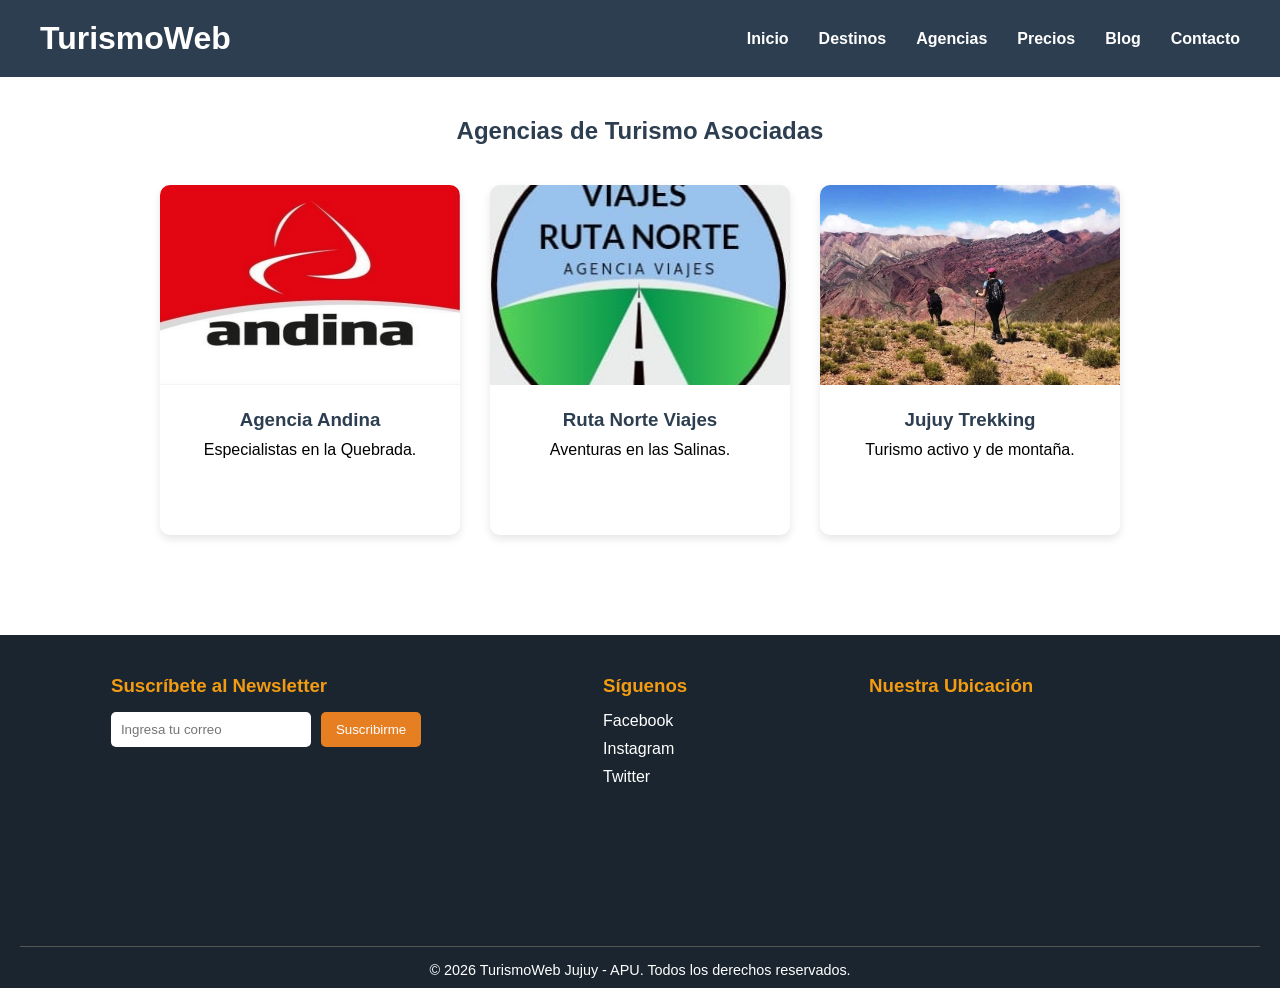
==== agencias.html @ 69359820 "Initial commit: TP2 HTML y CSS - Turismo Jujuy" ====
<!DOCTYPE html>
<html lang="es">

<head>
    <meta charset="UTF-8">
    <title>Agencias - Turismo Jujuy</title>
    <link rel="stylesheet" href="css/style.css">
</head>

<body>

    <header class="encabezado-principal">
        <div class="logo">
            <h1>TurismoWeb</h1>
        </div>

        <nav class="menu-navegacion">
            <ul class="lista-menu">
                <li class="item-menu"><a href="index.html">Inicio</a></li>
                <li class="item-menu"><a href="destinos.html">Destinos</a></li>
                <li class="item-menu"><a href="agencias.html">Agencias</a></li>
                <li class="item-menu"><a href="precios.html">Precios</a></li>
                <li class="item-menu"><a href="blog.html">Blog</a></li>
                <li class="item-menu"><a href="contacto.html">Contacto</a></li>
            </ul>
        </nav>
    </header>

    <main class="contenedor-agencias">
        <h2 class="titulo-seccion">Agencias de Turismo Asociadas</h2>

        <div class="caja-tarjetas">

            <article class="tarjeta-flip">
                <div class="tarjeta-interna">

                    <div class="tarjeta-frente">
                        <img src="assets/agencia-andina.jpg" alt="Agencia Andina" class="img-tarjeta">
                        <div class="info-tarjeta">
                            <h3>Agencia Andina</h3>
                            <p>Especialistas en la Quebrada.</p>
                        </div>
                    </div>

                    <div class="tarjeta-dorso">
                        <h3>Contacto</h3>
                        <p>📞 +54 388 123-4567</p>
                        <p>📍 San Salvador de Jujuy</p>

                        <div class="estrellas-rating">
                            <span>★</span><span>★</span><span>★</span><span>★</span><span>★</span>
                        </div>
                    </div>

                </div>
            </article>

            <article class="tarjeta-flip">
                <div class="tarjeta-interna">
                    <div class="tarjeta-frente">
                        <img src="assets/ruta-norte-viajes.jpg" alt="Ruta Norte" class="img-tarjeta">
                        <div class="info-tarjeta">
                            <h3>Ruta Norte Viajes</h3>
                            <p>Aventuras en las Salinas.</p>
                        </div>
                    </div>
                    <div class="tarjeta-dorso">
                        <h3>Contacto</h3>
                        <p>📞 +54 388 987-6543</p>
                        <p>📍 Purmamarca</p>
                        <div class="estrellas-rating">
                            <span>★</span><span>★</span><span>★</span><span>★</span><span>☆</span>
                        </div>
                    </div>
                </div>
            </article>

            <article class="tarjeta-flip">
                <div class="tarjeta-interna">
                    <div class="tarjeta-frente">
                        <img src="assets/jujuy-trekking.jpg" alt="Jujuy Trek" class="img-tarjeta">
                        <div class="info-tarjeta">
                            <h3>Jujuy Trekking</h3>
                            <p>Turismo activo y de montaña.</p>
                        </div>
                    </div>
                    <div class="tarjeta-dorso">
                        <h3>Contacto</h3>
                        <p>📞 +54 388 555-4444</p>
                        <p>📍 Tilcara</p>
                        <div class="estrellas-rating">
                            <span>★</span><span>★</span><span>★</span><span>★</span><span>★</span>
                        </div>
                    </div>
                </div>
            </article>

        </div>
    </main>

    <footer class="pie-pagina">

        <div class="contenido-footer">

            <div class="columna-footer">
                <h3>Suscríbete al Newsletter</h3>
                <form class="formulario-newsletter">
                    <input type="email" placeholder="Ingresa tu correo" required>
                    <button type="submit">Suscribirme</button>
                </form>
            </div>

            <div class="columna-footer">
                <h3>Síguenos</h3>
                <ul class="redes-sociales">
                    <li><a href="#">Facebook</a></li>
                    <li><a href="#">Instagram</a></li>
                    <li><a href="#">Twitter</a></li>
                </ul>
            </div>

            <div class="columna-footer">
                <h3>Nuestra Ubicación</h3>
                <iframe
                    src="https://www.google.com/maps/embed?pb=!1m18!1m12!1m3!1d115865.71714909831!2d-65.372545!3d-24.1832629!2m3!1f0!2f0!3f0!3m2!1i1024!2i768!4f13.1!3m3!1m2!1s0x941b08e2f80c6533%3A0xcb1b51de9580a8eb!2sSan%20Salvador%20de%20Jujuy%2C%20Jujuy!5e0!3m2!1ses-419!2sar!4v1700000000000!5m2!1ses-419!2sar"
                    width="300" height="200" style="border:0;" allowfullscreen="" loading="lazy"></iframe>
            </div>

        </div>

        <div class="derechos-autor">
            <p>&copy; 2026 TurismoWeb Jujuy - APU. Todos los derechos reservados.</p>
        </div>

    </footer>

</body>

</html>
---- css/style.css ----
/* PUNTO 1 */

* {
    margin: 0;
    padding: 0;
    box-sizing: border-box;
    font-family: Arial, sans-serif;
}

body {
    display: flex;
    flex-direction: column;
    min-height: 100vh;
}

main {
    flex: 1;
}

.encabezado-principal {
    background-color: #2c3e50;
    color: white;
    padding: 20px 40px;

    display: flex;
    justify-content: space-between;
    align-items: center;
}

.lista-menu {
    list-style: none;
    display: flex;
    gap: 30px;
}

.lista-menu a {
    text-decoration: none;
    color: white;
    font-weight: bold;
    transition: color 0.3s ease;
}

.lista-menu a:hover {
    color: #f39c12;
}

.hero {
    position: relative;
    height: 80vh;
    width: 100%;
    overflow: hidden;

    display: flex;
    align-items: center;
    justify-content: center;
}

.video-fondo {
    position: absolute;
    top: 50%;
    left: 50%;
    min-width: 100%;
    min-height: 100%;
    transform: translate(-50%, -50%);
    z-index: -1;
    object-fit: cover;
}

.hero-overlay {
    text-align: center;
    color: white;
    background-color: rgba(0, 0, 0, 0.5);
    padding: 40px;
    border-radius: 10px;
}

.hero-overlay h2 {
    font-size: 3rem;
    margin-bottom: 15px;
}

.hero-overlay p {
    font-size: 1.2rem;
    margin-bottom: 25px;
}

.boton-primario {
    display: inline-block;
    padding: 12px 30px;
    background-color: #e67e22;
    color: white;
    text-decoration: none;
    font-weight: bold;
    font-size: 1.1rem;
    border-radius: 5px;
    transition: background-color 0.3s ease, transform 0.2s ease;
}

.boton-primario:hover {
    background-color: #d35400;
    transform: scale(1.05);
}

.destinos {
    padding: 40px;
    text-align: center;
}

/* 1. EL CONTADOR CON KEYFRAMES (El TP pide "Contador animado") */
.contador-simple {
    font-size: 20px;
    font-weight: bold;
    margin-bottom: 30px;

    /* Conectamos la animación: nombre, tiempo y repetición infinita */
    animation: cambiarColor 2s infinite;
}

/* Definimos qué hace la animación paso a paso */
@keyframes cambiarColor {
    0% {
        color: black;
    }

    50% {
        color: orange;
    }

    100% {
        color: black;
    }
}

.caja-tarjetas {
    display: flex;
    gap: 20px;
    justify-content: center;
}

.tarjeta-simple {
    border: 2px solid #ccc;
    padding: 20px;
    width: 250px;
    background-color: white;

    transition: transform 0.3s;
}

.tarjeta-simple:hover {
    transform: scale(1.1);
    background-color: #f9f9f9;
}

.testimonios {
    padding: 50px;
    text-align: center;
    background-color: #2c3e50;
    color: white;
}

.carrusel-simple {
    display: flex;
    gap: 20px;

    overflow-x: auto;
    scroll-snap-type: x mandatory;

    padding-bottom: 15px;
    justify-content: center;
}

.tarjeta-testimonio {
    background-color: white;
    color: black;
    padding: 30px;
    border-radius: 10px;

    min-width: 300px;

    scroll-snap-align: center;
}

.pie-pagina {
    background-color: #1a252f;
    color: white;
    padding: 40px 20px 10px 20px;
}

.contenido-footer {
    display: flex;
    justify-content: space-around;
    align-items: flex-start;
    margin-bottom: 30px;
}

.columna-footer h3 {
    color: #f39c12;
    margin-bottom: 15px;
}

.formulario-newsletter {
    display: flex;
    gap: 10px;
}

.formulario-newsletter input {
    padding: 10px;
    border: none;
    border-radius: 5px;
    width: 200px;
}

.formulario-newsletter button {
    padding: 10px 15px;
    background-color: #e67e22;
    color: white;
    border: none;
    border-radius: 5px;
    cursor: pointer;
}

.redes-sociales {
    list-style: none;
}

.redes-sociales a {
    color: white;
    text-decoration: none;
    display: block;
    margin-bottom: 10px;
}

.redes-sociales a:hover {
    color: #f39c12;
}

.derechos-autor {
    text-align: center;
    border-top: 1px solid #555;
    padding-top: 15px;
    font-size: 0.9rem;
}

/* PUNTO 2 */

.contenedor-destinos {
    padding: 40px 20px;
    max-width: 1200px;
    margin: 0 auto;
}

.titulo-seccion {
    text-align: center;
    margin-bottom: 30px;
    color: #2c3e50;
}

.input-filtro {
    display: none;
}

.menu-filtros {
    text-align: center;
    margin-bottom: 40px;
}

.btn-filtro {
    display: inline-block;
    padding: 10px 20px;
    margin: 0 5px;
    background-color: #eee;
    color: #333;
    border-radius: 5px;
    cursor: pointer;
    font-weight: bold;
    transition: background-color 0.3s;
}

.btn-filtro:hover {
    background-color: #ccc;
}

#todos:checked~.menu-filtros [for="todos"],
#cultural:checked~.menu-filtros [for="cultural"],
#naturaleza:checked~.menu-filtros [for="naturaleza"],
#aventura:checked~.menu-filtros [for="aventura"] {
    background-color: #e67e22;
    color: white;
}

#cultural:checked~.galeria-filtros .tarjeta-destino,
#naturaleza:checked~.galeria-filtros .tarjeta-destino,
#aventura:checked~.galeria-filtros .tarjeta-destino {
    display: none;
}

#cultural:checked~.galeria-filtros .cultural,
#naturaleza:checked~.galeria-filtros .naturaleza,
#aventura:checked~.galeria-filtros .aventura {
    display: block;
}


.galeria-filtros {
    display: grid;
    grid-template-columns: repeat(auto-fit, minmax(250px, 1fr));
    gap: 20px;
    align-items: start;
}

.tarjeta-destino {
    position: relative;
    overflow: hidden;
    border-radius: 10px;
}

.tarjeta-destino img {
    width: 100%;
    display: block;
    transition: transform 0.5s ease;
}

.info-overlay {
    position: absolute;
    bottom: -100%;
    left: 0;
    width: 100%;
    background-color: rgba(0, 0, 0, 0.7);
    color: white;
    padding: 20px;
    text-align: center;
    transition: bottom 0.3s ease;
}

.tarjeta-destino:hover img {
    transform: scale(1.2);
}

.tarjeta-destino:hover .info-overlay {
    bottom: 0;
}

.seccion-precios {
    margin-top: 60px;
}

.tabla-destinos {
    width: 100%;
    border-collapse: collapse;
    background-color: white;
    box-shadow: 0 4px 8px rgba(0, 0, 0, 0.1);
    border-radius: 10px;
    overflow: hidden;
}

.tabla-destinos th,
.tabla-destinos td {
    padding: 15px 20px;
    text-align: left;
    border-bottom: 1px solid #ddd;
}

.tabla-destinos th {
    background-color: #2c3e50;
    color: white;
    font-weight: bold;
}

.tabla-destinos tbody tr:nth-child(even) {
    background-color: #f9f9f9;
}

.tabla-destinos tbody tr:hover {
    background-color: #fff3cd;
}

/* PUNTO 3 */

.contenedor-agencias {
    padding: 40px 20px;
    text-align: center;
}

.caja-tarjetas {
    display: flex;
    justify-content: center;
    gap: 30px;
    margin-top: 40px;
    margin-bottom: 60px;
}

.tarjeta-flip {
    background-color: transparent;
    width: 300px;
    height: 350px;
    perspective: 1000px;
}

.tarjeta-interna {
    position: relative;
    width: 100%;
    height: 100%;
    transition: transform 0.6s;
    transform-style: preserve-3d;
}

.tarjeta-flip:hover .tarjeta-interna {
    transform: rotateY(180deg);
}

.tarjeta-frente,
.tarjeta-dorso {
    position: absolute;
    width: 100%;
    height: 100%;
    backface-visibility: hidden;
    border-radius: 10px;
    box-shadow: 0 4px 8px rgba(0, 0, 0, 0.1);
    overflow: hidden;
}

.tarjeta-frente {
    background-color: white;
}

.tarjeta-frente .img-tarjeta {
    width: 100%;
    height: 200px;
    object-fit: cover;
}

.tarjeta-frente .info-tarjeta {
    padding: 20px;
}

.tarjeta-frente h3 {
    color: #2c3e50;
    margin-bottom: 10px;
}

.tarjeta-dorso {
    background-color: #2c3e50;
    color: white;
    transform: rotateY(180deg);

    display: flex;
    flex-direction: column;
    justify-content: center;
    align-items: center;
    gap: 15px;
}

.tarjeta-dorso h3 {
    color: #f39c12;
}

.estrellas-rating span {
    font-size: 25px;
    color: #f39c12;
    cursor: pointer;
    display: inline-block;
    transition: transform 0.2s;
}

.estrellas-rating span:hover {
    transform: scale(1.3) translateY(-5px);
    color: #f1c40f;
}

/* PUNTO 4 */

.contenedor-contacto {
    padding: 60px 20px;
    max-width: 800px;
    margin: 0 auto;
}

.caja-formulario {
    background-color: #f9f9f9;
    padding: 40px;
    border-radius: 10px;
    box-shadow: 0 4px 8px rgba(0, 0, 0, 0.1);
}

.formulario-avanzado {
    display: flex;
    flex-direction: column;
    gap: 20px;
}

.grupo-input {
    display: flex;
    flex-direction: column;
    gap: 5px;
}

.grupo-input label {
    font-weight: bold;
    color: #2c3e50;
}

.grupo-input input,
.grupo-input textarea {
    padding: 12px;
    border: 2px solid #ccc;
    border-radius: 5px;
    font-size: 1rem;
    outline: none;
}

.grupo-input input:focus:invalid,
.grupo-input textarea:focus:invalid {
    border-color: #e74c3c;
}

.grupo-input input:focus:valid,
.grupo-input textarea:focus:valid {
    border-color: #2ecc71;
}

.btn-enviar {
    background-color: #e67e22;
    color: white;
    padding: 15px;
    border: none;
    border-radius: 5px;
    font-size: 1.1rem;
    font-weight: bold;
    cursor: pointer;
    display: flex;
    justify-content: center;
    align-items: center;
    gap: 10px;
    transition: background-color 0.3s;
}

.btn-enviar:hover {
    background-color: #d35400;
}

.spinner {
    width: 20px;
    height: 20px;
    border: 3px solid rgba(255, 255, 255, 0.3);
    border-top: 3px solid white;
    border-radius: 50%;
    display: none;
    animation: girar 1s linear infinite;
}

@keyframes girar {
    0% {
        transform: rotate(0deg);
    }

    100% {
        transform: rotate(360deg);
    }
}

.btn-enviar:active .spinner {
    display: block;
}

.btn-enviar:active .texto-btn {
    display: none;
}

.modal-css {
    display: none;
    position: fixed;
    top: 0;
    left: 0;
    width: 100%;
    height: 100%;
    background-color: rgba(0, 0, 0, 0.7);
    z-index: 1000;
    justify-content: center;
    align-items: center;
}

.modal-css:target {
    display: flex;
}

.modal-contenido {
    background-color: white;
    padding: 40px;
    border-radius: 10px;
    text-align: center;
    max-width: 400px;
}

.modal-contenido h2 {
    color: #27ae60;
    margin-bottom: 15px;
}

.btn-cerrar-modal {
    display: inline-block;
    margin-top: 20px;
    padding: 10px 20px;
    background-color: #2c3e50;
    color: white;
    text-decoration: none;
    border-radius: 5px;
}

/* PUNTO 5 */

.contenedor-precios {
    padding: 60px 20px;
    max-width: 1000px;
    margin: 0 auto;
}

.tabla-comparador {
    width: 100%;
    border-collapse: collapse;
    background-color: white;
    border-radius: 10px;
    overflow: hidden;
    box-shadow: 0 5px 15px rgba(0, 0, 0, 0.1);
}

.tabla-comparador th,
.tabla-comparador td {
    padding: 20px;
    text-align: left;
    border-bottom: 1px solid #eee;
}

.tabla-comparador th {
    background-color: #e67e22;
    color: white;
}

.tabla-comparador tbody tr {
    transition: background-color 0.3s, transform 0.2s;
}

.tabla-comparador tbody tr:hover {
    background-color: #fcf3eb;
    transform: scale(1.01);
    box-shadow: 0 4px 10px rgba(0, 0, 0, 0.05);
}

.tooltip {
    position: relative;
    cursor: help;
    margin-left: 10px;
}

.tooltip::after {
    content: attr(data-info);
    position: absolute;
    bottom: 150%;
    left: 50%;
    transform: translateX(-50%);

    background-color: #333;
    color: white;
    padding: 8px 12px;
    border-radius: 5px;
    font-size: 0.85rem;
    white-space: nowrap;

    opacity: 0;
    visibility: hidden;
    transition: opacity 0.3s, bottom 0.3s;
}

.tooltip::before {
    content: '';
    position: absolute;
    bottom: 100%;
    left: 50%;
    transform: translateX(-50%);
    border-width: 6px;
    border-style: solid;
    border-color: #333 transparent transparent transparent;

    opacity: 0;
    visibility: hidden;
    transition: opacity 0.3s;
}

.tooltip:hover::after,
.tooltip:hover::before {
    opacity: 1;
    visibility: visible;
    bottom: 130%;
}

/* PUNTO 6 */

.contenedor-blog {
    padding: 60px 20px;
    max-width: 1100px;
    margin: 0 auto;
}

.grilla-periodico {
    display: grid;
    grid-template-columns: repeat(3, 1fr);
    gap: 25px;
    margin-bottom: 60px;
}

.noticia.principal {
    grid-column: span 2;
    grid-row: span 2;
}

.noticia {
    background-color: white;
    border: 1px solid #ddd;
    border-radius: 5px;
    overflow: hidden;
    display: flex;
    flex-direction: column;
}

.noticia img {
    width: 100%;
    height: 250px;
    object-fit: cover;
}

.noticia.principal img {
    height: 350px;
}

.contenido-noticia {
    padding: 20px;
}

.tag {
    display: inline-block;
    background-color: #2c3e50;
    color: white;
    padding: 3px 8px;
    font-size: 0.8rem;
    border-radius: 3px;
    margin-bottom: 10px;
}

.contenido-noticia h3 {
    margin-bottom: 15px;
    color: #e67e22;
}

@keyframes aparecerScroll {
    from {
        opacity: 0;
        transform: translateY(100px);
    }

    to {
        opacity: 1;
        transform: translateY(0);
    }
}

.reveal {
    animation: aparecerScroll linear both;

    animation-timeline: view();

    animation-range: entry 10% cover 30%;
}

.comentarios-blog {
    background-color: #f9f9f9;
    padding: 40px;
    border-radius: 10px;
    margin-bottom: 40px;
}

.comentarios-blog h3 {
    color: #2c3e50;
    border-bottom: 2px solid #ddd;
    padding-bottom: 10px;
    margin-bottom: 30px;
}

.comentario {
    display: flex;
    gap: 20px;
    margin-bottom: 30px;
}

.avatar-css {
    width: 60px;
    height: 60px;
    background-color: #e67e22;
    border-radius: 50%;
    position: relative;
    flex-shrink: 0;
}

.avatar-verde {
    background-color: #27ae60;
}

.avatar-css::before {
    content: attr(data-iniciales);
    position: absolute;
    top: 50%;
    left: 50%;
    transform: translate(-50%, -50%);
    color: white;
    font-size: 1.2rem;
    font-weight: bold;
}

.contenido-texto h4 {
    margin-bottom: 8px;
    color: #2c3e50;
}

.fecha-comentario {
    font-size: 0.8rem;
    color: #7f8c8d;
    font-weight: normal;
    margin-left: 10px;
}

.nuevo-comentario {
    display: flex;
    flex-direction: column;
    gap: 15px;
    margin-top: 40px;
}

.nuevo-comentario textarea {
    padding: 15px;
    border: 1px solid #ccc;
    border-radius: 5px;
    resize: vertical;
    font-family: inherit;
}

.btn-publicar {
    align-self: flex-start;
    background-color: #2c3e50;
    color: white;
    padding: 10px 20px;
    border: none;
    border-radius: 5px;
    cursor: pointer;
    font-weight: bold;
}

.btn-publicar:hover {
    background-color: #1a252f;
}
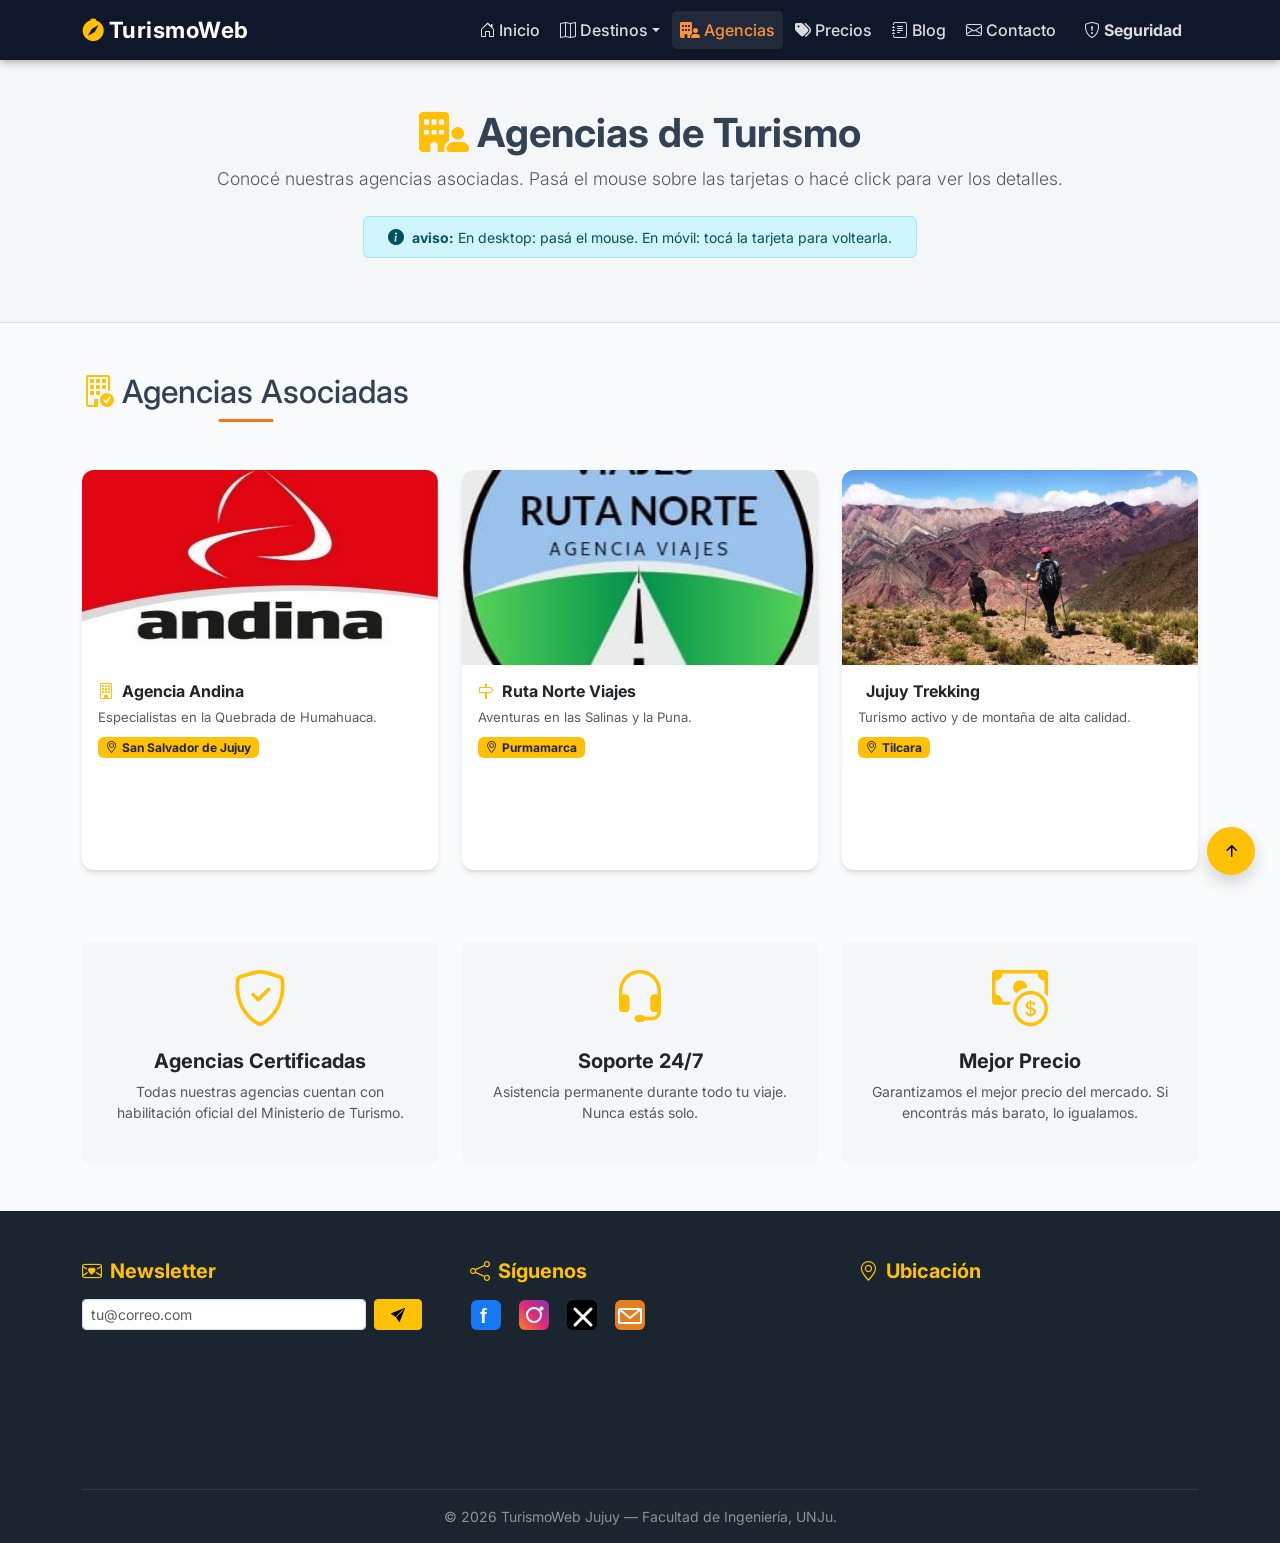
==== commit 68914d42: "TP3" ====
--- a/agencias.html
+++ b/agencias.html
@@ -3,137 +3,404 @@
 
 <head>
     <meta charset="UTF-8">
-    <title>Agencias - Turismo Jujuy</title>
+    <meta name="viewport" content="width=device-width, initial-scale=1.0">
+    <title>Agencias — TurismoWeb Jujuy</title>
+    <link href="https://cdn.jsdelivr.net/npm/bootstrap@5.3.2/dist/css/bootstrap.min.css" rel="stylesheet">
+    <link rel="stylesheet" href="https://cdn.jsdelivr.net/npm/bootstrap-icons@1.11.3/font/bootstrap-icons.css">
+    <link rel="stylesheet" href="https://cdnjs.cloudflare.com/ajax/libs/font-awesome/6.5.1/css/all.min.css">
     <link rel="stylesheet" href="css/style.css">
+    <link rel="stylesheet" href="css/sprites.css">
 </head>
 
 <body>
 
-    <header class="encabezado-principal">
-        <div class="logo">
-            <h1>TurismoWeb</h1>
+    <nav class="navbar navbar-expand-lg navbar-custom sticky-top">
+        <div class="container">
+            <a class="navbar-brand text-white fw-bold" href="index.html">
+                <i class="bi bi-compass-fill text-warning me-1"></i>TurismoWeb
+            </a>
+            <button class="navbar-toggler border-0" type="button" data-bs-toggle="collapse"
+                data-bs-target="#menuPrincipal">
+                <i class="bi bi-list text-white fs-2"></i>
+            </button>
+            <div class="collapse navbar-collapse" id="menuPrincipal">
+                <ul class="navbar-nav ms-auto align-items-lg-center gap-lg-1">
+                    <li class="nav-item"><a class="nav-link" href="index.html"><i
+                                class="bi bi-house-door me-1"></i>Inicio</a></li>
+                    <li class="nav-item dropdown mega-dropdown">
+                        <a class="nav-link dropdown-toggle" href="#" data-bs-toggle="dropdown"><i
+                                class="bi bi-map me-1"></i>Destinos</a>
+                        <div class="dropdown-menu mega-menu shadow-lg">
+                            <div class="container">
+                                <div class="row">
+                                    <div class="col-md-4">
+                                        <p class="mega-titulo"><i class="bi bi-funnel me-1"></i>Por Categoría</p>
+                                        <a class="dropdown-item" href="destinos.html"><i
+                                                class="bi bi-grid me-2 text-warning"></i>Todos</a>
+                                        <a class="dropdown-item" href="destinos.html?filtro=cultural"><i
+                                                class="bi bi-building me-2 text-primary"></i>Cultura e Historia</a>
+                                        <a class="dropdown-item" href="destinos.html?filtro=naturaleza"><i
+                                                class="bi bi-tree me-2 text-success"></i>Naturaleza Pura</a>
+                                        <a class="dropdown-item" href="destinos.html?filtro=aventura"><i
+                                                class="bi bi-activity me-2 text-danger"></i>Aventura</a>
+                                    </div>
+                                    <div class="col-md-4">
+                                        <p class="mega-titulo"><i class="bi bi-geo-alt me-1"></i>Por Región</p>
+                                        <a class="dropdown-item" href="destinos.html"><i
+                                                class="bi bi-pin-map me-2"></i>Quebrada de Humahuaca</a>
+                                        <a class="dropdown-item" href="destinos.html"><i
+                                                class="bi bi-pin-map me-2"></i>La Puna Jujeña</a>
+                                        <a class="dropdown-item" href="destinos.html"><i
+                                                class="bi bi-pin-map me-2"></i>Valles Subtropicales</a>
+                                    </div>
+                                    <div class="col-md-4 d-none d-md-block">
+                                        <p class="mega-titulo"><i class="bi bi-star me-1"></i>Destacados</p>
+                                        <a class="dropdown-item" href="destinos.html"><i
+                                                class="bi bi-award me-2 text-warning"></i>Purmamarca</a>
+                                        <a class="dropdown-item" href="destinos.html"><i
+                                                class="bi bi-award me-2 text-warning"></i>Salinas Grandes</a>
+                                        <a class="dropdown-item" href="agencias.html"><i
+                                                class="bi bi-building-check me-2"></i>Ver Agencias</a>
+                                    </div>
+                                </div>
+                            </div>
+                        </div>
+                    </li>
+                    <li class="nav-item"><a class="nav-link" href="agencias.html"><i
+                                class="fa-solid fa-building-user me-1"></i>Agencias</a></li>
+                    <li class="nav-item"><a class="nav-link" href="precios.html"><i
+                                class="fa-solid fa-tags me-1"></i>Precios</a></li>
+                    <li class="nav-item"><a class="nav-link" href="blog.html"><i
+                                class="bi bi-journal-text me-1"></i>Blog</a></li>
+                    <li class="nav-item"><a class="nav-link" href="contacto.html"><i
+                                class="bi bi-envelope me-1"></i>Contacto</a></li>
+                    <li class="nav-item"><a class="nav-link btn btn-warning btn-sm text-dark px-3 fw-bold"
+                            href="phishing.html"><i class="bi bi-shield-exclamation me-1"></i>Seguridad</a></li>
+                </ul>
+            </div>
         </div>
-
-        <nav class="menu-navegacion">
-            <ul class="lista-menu">
-                <li class="item-menu"><a href="index.html">Inicio</a></li>
-                <li class="item-menu"><a href="destinos.html">Destinos</a></li>
-                <li class="item-menu"><a href="agencias.html">Agencias</a></li>
-                <li class="item-menu"><a href="precios.html">Precios</a></li>
-                <li class="item-menu"><a href="blog.html">Blog</a></li>
-                <li class="item-menu"><a href="contacto.html">Contacto</a></li>
-            </ul>
-        </nav>
+    </nav>
+
+    <header class="py-5 bg-seccion-alt text-center border-bottom">
+        <div class="container">
+            <h1 class="display-5 fw-bold">
+                <i class="fa-solid fa-building-user text-warning me-2"></i>Agencias de Turismo
+            </h1>
+            <p class="lead text-muted">
+                Conocé nuestras agencias asociadas. Pasá el mouse sobre las tarjetas o hacé click para ver los detalles.
+            </p>
+
+            <div class="alert alert-info d-inline-flex align-items-center gap-2 py-2 px-4 mt-2">
+                <i class="bi bi-info-circle-fill"></i>
+                <span class="small"><strong>aviso:</strong> En desktop: pasá el mouse. En móvil: tocá la tarjeta para
+                    voltearla.</span>
+            </div>
+        </div>
     </header>
 
-    <main class="contenedor-agencias">
-        <h2 class="titulo-seccion">Agencias de Turismo Asociadas</h2>
-
-        <div class="caja-tarjetas">
-
-            <article class="tarjeta-flip">
-                <div class="tarjeta-interna">
-
-                    <div class="tarjeta-frente">
-                        <img src="assets/agencia-andina.jpg" alt="Agencia Andina" class="img-tarjeta">
-                        <div class="info-tarjeta">
-                            <h3>Agencia Andina</h3>
-                            <p>Especialistas en la Quebrada.</p>
+    <main class="py-5">
+        <div class="container">
+
+            <h2 class="text-center mb-5 seccion-titulo">
+                <i class="bi bi-building-check text-warning me-2"></i>Agencias Asociadas
+            </h2>
+
+            <div class="row g-4 justify-content-center mb-5">
+
+                <div class="col-12 col-md-6 col-lg-4">
+                    <div class="tarjeta-flip w-100">
+                        <div class="tarjeta-interna" id="flip-1">
+
+                            <div class="tarjeta-frente">
+                                <img src="assets/agencia-andina.jpg" alt="Agencia Andina" class="img-tarjeta">
+                                <div class="p-3">
+                                    <h4 class="fw-bold text-dark">
+                                        <i class="bi bi-building me-2 text-warning"></i>Agencia Andina
+                                    </h4>
+                                    <p class="text-muted small">Especialistas en la Quebrada de Humahuaca.</p>
+                                    <span class="badge bg-warning text-dark">
+                                        <i class="bi bi-geo-alt me-1"></i>San Salvador de Jujuy
+                                    </span>
+                                </div>
+                            </div>
+
+                            <div class="tarjeta-dorso">
+                                <h4 class="text-warning fw-bold mb-3">
+                                    <i class="bi bi-telephone me-2"></i>Contacto
+                                </h4>
+                                <p><i class="bi bi-telephone-fill me-2"></i>+54 388 123-4567</p>
+                                <p><i class="bi bi-geo-alt-fill me-2"></i>San Salvador de Jujuy</p>
+                                <p><i class="bi bi-envelope-fill me-2"></i>andina@turismo.jujuy</p>
+
+                                <div class="mt-2">
+                                    <p class="small text-white-50 mb-1">Tu valoración:</p>
+
+                                    <div class="estrellas-rating" data-rating-id="agencia-1" data-rating-actual="4">
+                                        <span class="estrella activa" data-valor="1">★</span>
+                                        <span class="estrella activa" data-valor="2">★</span>
+                                        <span class="estrella activa" data-valor="3">★</span>
+                                        <span class="estrella activa" data-valor="4">★</span>
+                                        <span class="estrella" data-valor="5">☆</span>
+                                    </div>
+                                    <p class="texto-rating">Rating: 4/5</p>
+                                </div>
+
+                                <a href="contacto.html" class="btn btn-warning btn-sm mt-2">
+                                    <i class="bi bi-send me-1"></i>Consultar
+                                </a>
+                            </div>
+
                         </div>
                     </div>
-
-                    <div class="tarjeta-dorso">
-                        <h3>Contacto</h3>
-                        <p>📞 +54 388 123-4567</p>
-                        <p>📍 San Salvador de Jujuy</p>
-
-                        <div class="estrellas-rating">
-                            <span>★</span><span>★</span><span>★</span><span>★</span><span>★</span>
+                </div>
+
+                <div class="col-12 col-md-6 col-lg-4">
+                    <div class="tarjeta-flip w-100">
+                        <div class="tarjeta-interna" id="flip-2">
+
+                            <div class="tarjeta-frente">
+                                <img src="assets/ruta-norte-viajes.jpg" alt="Ruta Norte Viajes" class="img-tarjeta">
+                                <div class="p-3">
+                                    <h4 class="fw-bold text-dark">
+                                        <i class="bi bi-signpost me-2 text-warning"></i>Ruta Norte Viajes
+                                    </h4>
+                                    <p class="text-muted small">Aventuras en las Salinas y la Puna.</p>
+                                    <span class="badge bg-warning text-dark">
+                                        <i class="bi bi-geo-alt me-1"></i>Purmamarca
+                                    </span>
+                                </div>
+                            </div>
+
+                            <div class="tarjeta-dorso">
+                                <h4 class="text-warning fw-bold mb-3">
+                                    <i class="bi bi-telephone me-2"></i>Contacto
+                                </h4>
+                                <p><i class="bi bi-telephone-fill me-2"></i>+54 388 987-6543</p>
+                                <p><i class="bi bi-geo-alt-fill me-2"></i>Purmamarca</p>
+                                <p><i class="bi bi-envelope-fill me-2"></i>rutanorte@viajes.jujuy</p>
+
+                                <div class="mt-2">
+                                    <p class="small text-white-50 mb-1">Tu valoración:</p>
+                                    <div class="estrellas-rating" data-rating-id="agencia-2" data-rating-actual="3">
+                                        <span class="estrella activa" data-valor="1">★</span>
+                                        <span class="estrella activa" data-valor="2">★</span>
+                                        <span class="estrella activa" data-valor="3">★</span>
+                                        <span class="estrella" data-valor="4">☆</span>
+                                        <span class="estrella" data-valor="5">☆</span>
+                                    </div>
+                                    <p class="texto-rating">Rating: 3/5</p>
+                                </div>
+
+                                <a href="contacto.html" class="btn btn-warning btn-sm mt-2">
+                                    <i class="bi bi-send me-1"></i>Consultar
+                                </a>
+                            </div>
+
                         </div>
                     </div>
-
-                </div>
-            </article>
-
-            <article class="tarjeta-flip">
-                <div class="tarjeta-interna">
-                    <div class="tarjeta-frente">
-                        <img src="assets/ruta-norte-viajes.jpg" alt="Ruta Norte" class="img-tarjeta">
-                        <div class="info-tarjeta">
-                            <h3>Ruta Norte Viajes</h3>
-                            <p>Aventuras en las Salinas.</p>
+                </div>
+
+                <div class="col-12 col-md-6 col-lg-4">
+                    <div class="tarjeta-flip w-100">
+                        <div class="tarjeta-interna" id="flip-3">
+
+                            <div class="tarjeta-frente">
+                                <img src="assets/jujuy-trekking.jpg" alt="Jujuy Trekking" class="img-tarjeta">
+                                <div class="p-3">
+                                    <h4 class="fw-bold text-dark">
+                                        <i class="bi bi-mountain me-2 text-warning"></i>Jujuy Trekking
+                                    </h4>
+                                    <p class="text-muted small">Turismo activo y de montaña de alta calidad.</p>
+                                    <span class="badge bg-warning text-dark">
+                                        <i class="bi bi-geo-alt me-1"></i>Tilcara
+                                    </span>
+                                </div>
+                            </div>
+
+                            <div class="tarjeta-dorso">
+                                <h4 class="text-warning fw-bold mb-3">
+                                    <i class="bi bi-telephone me-2"></i>Contacto
+                                </h4>
+                                <p><i class="bi bi-telephone-fill me-2"></i>+54 388 555-4444</p>
+                                <p><i class="bi bi-geo-alt-fill me-2"></i>Tilcara</p>
+                                <p><i class="bi bi-envelope-fill me-2"></i>trekking@jujuy.ar</p>
+
+                                <div class="mt-2">
+                                    <p class="small text-white-50 mb-1">Tu valoración:</p>
+                                    <div class="estrellas-rating" data-rating-id="agencia-3" data-rating-actual="5">
+                                        <span class="estrella activa" data-valor="1">★</span>
+                                        <span class="estrella activa" data-valor="2">★</span>
+                                        <span class="estrella activa" data-valor="3">★</span>
+                                        <span class="estrella activa" data-valor="4">★</span>
+                                        <span class="estrella activa" data-valor="5">★</span>
+                                    </div>
+                                    <p class="texto-rating">Rating: 5/5</p>
+                                </div>
+
+                                <a href="contacto.html" class="btn btn-warning btn-sm mt-2">
+                                    <i class="bi bi-send me-1"></i>Consultar
+                                </a>
+                            </div>
+
                         </div>
                     </div>
-                    <div class="tarjeta-dorso">
-                        <h3>Contacto</h3>
-                        <p>📞 +54 388 987-6543</p>
-                        <p>📍 Purmamarca</p>
-                        <div class="estrellas-rating">
-                            <span>★</span><span>★</span><span>★</span><span>★</span><span>☆</span>
-                        </div>
-                    </div>
-                </div>
-            </article>
-
-            <article class="tarjeta-flip">
-                <div class="tarjeta-interna">
-                    <div class="tarjeta-frente">
-                        <img src="assets/jujuy-trekking.jpg" alt="Jujuy Trek" class="img-tarjeta">
-                        <div class="info-tarjeta">
-                            <h3>Jujuy Trekking</h3>
-                            <p>Turismo activo y de montaña.</p>
-                        </div>
-                    </div>
-                    <div class="tarjeta-dorso">
-                        <h3>Contacto</h3>
-                        <p>📞 +54 388 555-4444</p>
-                        <p>📍 Tilcara</p>
-                        <div class="estrellas-rating">
-                            <span>★</span><span>★</span><span>★</span><span>★</span><span>★</span>
-                        </div>
-                    </div>
-                </div>
-            </article>
+                </div>
+
+            </div>
+
+            <div class="row g-4 mt-2">
+                <div class="col-12 col-md-4">
+                    <div class="card border-0 bg-seccion-alt text-center p-4 h-100">
+                        <i class="bi bi-shield-check display-4 text-warning mb-3"></i>
+                        <h5 class="fw-bold">Agencias Certificadas</h5>
+                        <p class="text-muted small">Todas nuestras agencias cuentan con habilitación oficial del
+                            Ministerio de Turismo.</p>
+                    </div>
+                </div>
+                <div class="col-12 col-md-4">
+                    <div class="card border-0 bg-seccion-alt text-center p-4 h-100">
+                        <i class="bi bi-headset display-4 text-warning mb-3"></i>
+                        <h5 class="fw-bold">Soporte 24/7</h5>
+                        <p class="text-muted small">Asistencia permanente durante todo tu viaje. Nunca estás solo.</p>
+                    </div>
+                </div>
+                <div class="col-12 col-md-4">
+                    <div class="card border-0 bg-seccion-alt text-center p-4 h-100">
+                        <i class="bi bi-cash-coin display-4 text-warning mb-3"></i>
+                        <h5 class="fw-bold">Mejor Precio</h5>
+                        <p class="text-muted small">Garantizamos el mejor precio del mercado. Si encontrás más barato,
+                            lo igualamos.</p>
+                    </div>
+                </div>
+            </div>
 
         </div>
     </main>
 
-    <footer class="pie-pagina">
-
-        <div class="contenido-footer">
-
-            <div class="columna-footer">
-                <h3>Suscríbete al Newsletter</h3>
-                <form class="formulario-newsletter">
-                    <input type="email" placeholder="Ingresa tu correo" required>
-                    <button type="submit">Suscribirme</button>
-                </form>
+    <footer class="bg-footer text-white pt-5 pb-3">
+        <div class="container">
+            <div class="row g-5 mb-4">
+                <div class="col-12 col-md-4">
+                    <h5 class="text-warning fw-bold mb-3"><i class="bi bi-envelope-heart me-2"></i>Newsletter</h5>
+                    <form id="form-newsletter" class="d-flex gap-2" novalidate>
+                        <input type="email" id="email-newsletter" class="form-control form-control-sm"
+                            placeholder="tu@correo.com" required>
+                        <button type="submit" class="btn btn-warning btn-sm px-3"><i
+                                class="bi bi-send-fill"></i></button>
+                    </form>
+                    <small id="msg-newsletter" class="text-success mt-2 d-none"><i
+                            class="bi bi-check-circle me-1"></i>¡Suscrito!</small>
+                </div>
+                <div class="col-12 col-md-4">
+                    <h5 class="text-warning fw-bold mb-3"><i class="bi bi-share me-2"></i>Síguenos</h5>
+                    <div class="d-flex gap-3">
+                        <a href="#" class="sprite-icon sprite-facebook" title="Facebook"></a>
+                        <a href="#" class="sprite-icon sprite-instagram" title="Instagram"></a>
+                        <a href="#" class="sprite-icon sprite-twitter" title="Twitter"></a>
+                        <a href="contacto.html" class="sprite-icon sprite-email" title="Email"></a>
+                    </div>
+                </div>
+                <div class="col-12 col-md-4">
+                    <h5 class="text-warning fw-bold mb-3"><i class="bi bi-geo-alt me-2"></i>Ubicación</h5>
+                    <iframe
+                        src="https://www.google.com/maps/embed?pb=!1m18!1m12!1m3!1d115865.71714909831!2d-65.372545!3d-24.1832629!2m3!1f0!2f0!3f0!3m2!1i1024!2i768!4f13.1!3m3!1m2!1s0x941b08e2f80c6533%3A0xcb1b51de9580a8eb!2sSan%20Salvador%20de%20Jujuy%2C%20Jujuy!5e0!3m2!1ses-419!2sar!4v1700000000000!5m2!1ses-419!2sar"
+                        class="w-100 rounded" height="160" style="border:0;" allowfullscreen loading="lazy"></iframe>
+                </div>
             </div>
-
-            <div class="columna-footer">
-                <h3>Síguenos</h3>
-                <ul class="redes-sociales">
-                    <li><a href="#">Facebook</a></li>
-                    <li><a href="#">Instagram</a></li>
-                    <li><a href="#">Twitter</a></li>
-                </ul>
-            </div>
-
-            <div class="columna-footer">
-                <h3>Nuestra Ubicación</h3>
-                <iframe
-                    src="https://www.google.com/maps/embed?pb=!1m18!1m12!1m3!1d115865.71714909831!2d-65.372545!3d-24.1832629!2m3!1f0!2f0!3f0!3m2!1i1024!2i768!4f13.1!3m3!1m2!1s0x941b08e2f80c6533%3A0xcb1b51de9580a8eb!2sSan%20Salvador%20de%20Jujuy%2C%20Jujuy!5e0!3m2!1ses-419!2sar!4v1700000000000!5m2!1ses-419!2sar"
-                    width="300" height="200" style="border:0;" allowfullscreen="" loading="lazy"></iframe>
-            </div>
-
+            <hr class="border-secondary">
+            <p class="text-center text-white-50 mb-0 small">&copy; 2026 TurismoWeb Jujuy — Facultad de Ingeniería, UNJu.
+            </p>
         </div>
-
-        <div class="derechos-autor">
-            <p>&copy; 2026 TurismoWeb Jujuy - APU. Todos los derechos reservados.</p>
-        </div>
-
     </footer>
 
+    <button id="btn-top" class="btn btn-warning rounded-circle shadow"
+        style="display:none;position:fixed;bottom:25px;right:25px;width:48px;height:48px;z-index:999;">
+        <i class="bi bi-arrow-up-short fs-4"></i>
+    </button>
+
+    <script src="https://code.jquery.com/jquery-3.7.1.min.js"></script>
+    <script src="https://cdn.jsdelivr.net/npm/bootstrap@5.3.2/dist/js/bootstrap.bundle.min.js"></script>
+    <script src="js/main.js"></script>
+
+    <script>
+        $(function () {
+
+            /* -----------------------------------------------
+             * FLIP CARDS CON JQUERY (click toggle en móvil)
+             * CSS ya maneja el hover en desktop.
+             * Para móvil (sin hover), jQuery agrega .flipped al click.
+             * .toggleClass() → si tiene la clase la quita, si no la tiene la agrega
+             * ----------------------------------------------- */
+            $('.tarjeta-flip').on('click', function () {
+                // Encontrar la .tarjeta-interna dentro de esta tarjeta
+                $(this).find('.tarjeta-interna').toggleClass('flipped');
+            });
+
+            /* -----------------------------------------------
+             * SISTEMA DE RATING CON ESTRELLAS (jQuery)
+             * El usuario hace click en una estrella para calificar.
+             * Se guardan los estados con data() de jQuery.
+             * ----------------------------------------------- */
+
+            // --- HOVER: preview de las estrellas ---
+            $(document).on('mouseenter', '.estrella', function () {
+                const $grupo = $(this).closest('.estrellas-rating');
+                const valor = parseInt($(this).data('valor'));
+
+                // Iluminar todas las estrellas hasta la que estás apuntando
+                $grupo.find('.estrella').each(function (i) {
+                    if (parseInt($(this).data('valor')) <= valor) {
+                        $(this).text('★').css('color', '#f39c12');
+                    } else {
+                        $(this).text('☆').css('color', '#ccc');
+                    }
+                });
+            });
+
+            // --- MOUSELEAVE: restaurar el rating guardado ---
+            $(document).on('mouseleave', '.estrellas-rating', function () {
+                const $grupo = $(this);
+                // Leer el rating actual guardado en data()
+                const ratingActual = parseInt($grupo.data('rating-actual')) || 0;
+
+                $grupo.find('.estrella').each(function () {
+                    const v = parseInt($(this).data('valor'));
+                    if (v <= ratingActual) {
+                        $(this).text('★').addClass('activa').css('color', '');
+                    } else {
+                        $(this).text('☆').removeClass('activa').css('color', '#ccc');
+                    }
+                });
+            });
+
+            // --- CLICK: guardar el nuevo rating ---
+            $(document).on('click', '.estrella', function (e) {
+                // Evitar que el click en la estrella voltee la tarjeta
+                e.stopPropagation();
+
+                const $grupo = $(this).closest('.estrellas-rating');
+                const nuevoRating = parseInt($(this).data('valor'));
+
+                // Guardar el nuevo rating en el atributo data del DOM
+                $grupo.data('rating-actual', nuevoRating);
+                $grupo.attr('data-rating-actual', nuevoRating);
+
+                // Actualizar visual
+                $grupo.find('.estrella').each(function () {
+                    if (parseInt($(this).data('valor')) <= nuevoRating) {
+                        $(this).text('★').addClass('activa').css('color', '');
+                    } else {
+                        $(this).text('☆').removeClass('activa').css('color', '#ccc');
+                    }
+                });
+
+                // Actualizar texto del rating
+                $grupo.siblings('.texto-rating').text('Rating: ' + nuevoRating + '/5');
+            });
+
+        });
+    </script>
+
 </body>
 
 </html>
--- a/css/style.css
+++ b/css/style.css
@@ -1,58 +1,124 @@
-/* PUNTO 1 */
-
-* {
-    margin: 0;
-    padding: 0;
-    box-sizing: border-box;
-    font-family: Arial, sans-serif;
+@import url('https://fonts.googleapis.com/css2?family=Inter:wght@300;400;500;600;700;800&display=swap');
+
+:root {
+    --color-primario:  #0f172a;
+    --color-acento:    #f97316;
+    --color-acento2:   #fb923c;
+    --color-texto:     #334155;
+    --color-fondo:     #f8fafc;
+    --sombra-card:     0 4px 6px -1px rgba(0, 0, 0, 0.1), 0 2px 4px -1px rgba(0, 0, 0, 0.06);
+    --sombra-hover:    0 20px 25px -5px rgba(0, 0, 0, 0.1), 0 10px 10px -5px rgba(0, 0, 0, 0.04);
+    --transicion:      0.3s cubic-bezier(0.4, 0, 0.2, 1);
+    --radio-borde:     12px;
 }
 
 body {
-    display: flex;
-    flex-direction: column;
-    min-height: 100vh;
-}
-
-main {
-    flex: 1;
-}
-
-.encabezado-principal {
-    background-color: #2c3e50;
-    color: white;
-    padding: 20px 40px;
-
-    display: flex;
-    justify-content: space-between;
+    font-family: 'Inter', sans-serif;
+    color: var(--color-texto);
+    background-color: var(--color-fondo);
+}
+
+.icon-circle {
+    width: 44px;
+    height: 44px;
+    display: flex;
     align-items: center;
-}
-
-.lista-menu {
-    list-style: none;
-    display: flex;
-    gap: 30px;
-}
-
-.lista-menu a {
-    text-decoration: none;
-    color: white;
-    font-weight: bold;
-    transition: color 0.3s ease;
-}
-
-.lista-menu a:hover {
-    color: #f39c12;
+    justify-content: center;
+}
+
+html { scroll-behavior: smooth; }
+
+img { max-width: 100%; height: auto; }
+
+.navbar-custom {
+    background-color: var(--color-primario) !important;
+    box-shadow: 0 2px 8px rgba(0,0,0,0.3);
+}
+
+.navbar-custom .navbar-brand {
+    font-size: 1.4rem;
+    letter-spacing: 0.5px;
+}
+
+.navbar-custom .nav-link {
+    color: rgba(255,255,255,0.85) !important;
+    font-weight: 500;
+    padding: 0.45rem 0.7rem;
+    border-radius: 5px;
+    white-space: nowrap;
+    transition: color var(--transicion), background-color var(--transicion);
+}
+
+.navbar-custom .nav-link:hover,
+.navbar-custom .nav-link.active {
+    color: var(--color-acento2) !important;
+    background-color: rgba(255,255,255,0.08);
+}
+
+.navbar-toggler:focus { box-shadow: none; }
+
+@media (max-width: 991px) {
+    .navbar-collapse { padding: 0.25rem 0 0.75rem; }
+    .navbar-nav .nav-link { padding: 0.5rem 0.25rem; }
+}
+
+.mega-dropdown { position: static !important; }
+
+.mega-menu {
+    width: 100%;
+    left: 0;
+    padding: 1.25rem 1.5rem;
+    border-top: 3px solid var(--color-acento);
+    border-radius: 0 0 var(--radio-borde) var(--radio-borde);
+}
+
+.mega-menu .mega-titulo {
+    color: var(--color-acento);
+    font-size: 0.75rem;
+    text-transform: uppercase;
+    letter-spacing: 1.5px;
+    font-weight: 700;
+    border-bottom: 1px solid #eee;
+    padding-bottom: 0.4rem;
+    margin-bottom: 0.6rem;
+}
+
+.mega-menu .dropdown-item {
+    padding: 0.35rem 0.75rem;
+    border-radius: 5px;
+    font-size: 0.9rem;
+    white-space: normal;
+    transition: background-color var(--transicion);
+}
+
+.mega-menu .dropdown-item:hover {
+    background-color: #fff3e0;
+    color: var(--color-acento);
+}
+
+@media (max-width: 991px) {
+    .mega-dropdown { position: relative !important; }
+    .mega-menu {
+        width: auto;
+        border-top: 1px solid #eee;
+        border-radius: var(--radio-borde);
+        box-shadow: none;
+        padding: 0.5rem;
+    }
 }
 
 .hero {
     position: relative;
-    height: 80vh;
-    width: 100%;
-    overflow: hidden;
-
+    height: 88vh;
+    min-height: 440px;
+    overflow: hidden;
     display: flex;
     align-items: center;
     justify-content: center;
+}
+
+@media (max-width: 576px) {
+    .hero { height: 72vh; min-height: 360px; }
 }
 
 .video-fondo {
@@ -62,649 +128,334 @@
     min-width: 100%;
     min-height: 100%;
     transform: translate(-50%, -50%);
-    z-index: -1;
     object-fit: cover;
+    z-index: 0;
 }
 
 .hero-overlay {
-    text-align: center;
-    color: white;
-    background-color: rgba(0, 0, 0, 0.5);
-    padding: 40px;
-    border-radius: 10px;
-}
-
-.hero-overlay h2 {
-    font-size: 3rem;
-    margin-bottom: 15px;
-}
-
-.hero-overlay p {
-    font-size: 1.2rem;
-    margin-bottom: 25px;
-}
-
-.boton-primario {
+    position: absolute;
+    inset: 0;
+    background: linear-gradient(135deg, rgba(44,62,80,0.78) 0%, rgba(0,0,0,0.52) 100%);
+    display: flex;
+    align-items: center;
+    justify-content: center;
+    z-index: 1;
+    padding: 1rem;
+}
+
+.hero-content {
+    max-width: 750px;
+    width: 100%;
+    text-shadow: 0 2px 8px rgba(0,0,0,0.5);
+}
+
+.hero-content h1 {
+    font-size: clamp(1.65rem, 5vw, 3.5rem);
+    font-weight: 800;
+    line-height: 1.2;
+}
+
+.hero-content .lead {
+    font-size: clamp(0.95rem, 2.5vw, 1.2rem);
+}
+
+.bg-warning-light {
+    background-color: #fffbf2;
+    border-top: 1px solid #fde8b8;
+    border-bottom: 1px solid #fde8b8;
+}
+
+.contador-item {
+    padding: 1.25rem 0.75rem;
+    border-radius: var(--radio-borde);
+    transition: transform var(--transicion), box-shadow var(--transicion);
+}
+
+.contador-item:hover {
+    transform: translateY(-5px);
+    box-shadow: var(--sombra-card);
+    background-color: white;
+}
+
+.contador-item .counter {
+    font-size: clamp(1.75rem, 4.5vw, 2.5rem) !important;
+    line-height: 1.1;
+}
+
+.card-destino {
+    border: none;
+    border-radius: var(--radio-borde);
+    overflow: hidden;
+    transition: transform var(--transicion), box-shadow var(--transicion);
+}
+
+.card-destino:hover {
+    transform: translateY(-6px);
+    box-shadow: var(--sombra-hover);
+}
+
+.card-destino .card-img-top {
+    height: 210px;
+    object-fit: cover;
+    transition: transform 0.5s ease;
+}
+
+.card-destino:hover .card-img-top {
+    transform: scale(1.07);
+}
+
+.card-destino .card-title { font-size: 1.05rem; line-height: 1.3; }
+.card-destino .card-text  { font-size: 0.875rem; line-height: 1.5; }
+
+.bg-dark-custom { background-color: var(--color-primario); }
+
+#carouselTestimonios .carousel-item > div {
+    padding-left: 1.5rem !important;
+    padding-right: 1.5rem !important;
+}
+
+@media (min-width: 576px) {
+    #carouselTestimonios .carousel-item > div {
+        padding-left: 3.5rem !important;
+        padding-right: 3.5rem !important;
+    }
+}
+
+#carouselTestimonios .lead {
+    font-size: clamp(0.9rem, 2vw, 1.1rem);
+}
+
+.bg-footer { background-color: #1a252f; }
+
+#form-newsletter input { min-width: 0; flex: 1 1 0; }
+
+@media (max-width: 380px) {
+    #form-newsletter { flex-direction: column; }
+    #form-newsletter .btn { width: 100%; }
+}
+
+.seccion-titulo {
+    position: relative;
     display: inline-block;
-    padding: 12px 30px;
-    background-color: #e67e22;
-    color: white;
-    text-decoration: none;
-    font-weight: bold;
-    font-size: 1.1rem;
-    border-radius: 5px;
-    transition: background-color 0.3s ease, transform 0.2s ease;
-}
-
-.boton-primario:hover {
-    background-color: #d35400;
-    transform: scale(1.05);
-}
-
-.destinos {
-    padding: 40px;
-    text-align: center;
-}
-
-/* 1. EL CONTADOR CON KEYFRAMES (El TP pide "Contador animado") */
-.contador-simple {
-    font-size: 20px;
-    font-weight: bold;
-    margin-bottom: 30px;
-
-    /* Conectamos la animación: nombre, tiempo y repetición infinita */
-    animation: cambiarColor 2s infinite;
-}
-
-/* Definimos qué hace la animación paso a paso */
-@keyframes cambiarColor {
-    0% {
-        color: black;
-    }
-
-    50% {
-        color: orange;
-    }
-
-    100% {
-        color: black;
-    }
-}
-
-.caja-tarjetas {
-    display: flex;
-    gap: 20px;
-    justify-content: center;
-}
-
-.tarjeta-simple {
-    border: 2px solid #ccc;
-    padding: 20px;
-    width: 250px;
-    background-color: white;
-
-    transition: transform 0.3s;
-}
-
-.tarjeta-simple:hover {
-    transform: scale(1.1);
-    background-color: #f9f9f9;
-}
-
-.testimonios {
-    padding: 50px;
-    text-align: center;
-    background-color: #2c3e50;
-    color: white;
-}
-
-.carrusel-simple {
-    display: flex;
-    gap: 20px;
-
-    overflow-x: auto;
-    scroll-snap-type: x mandatory;
-
-    padding-bottom: 15px;
-    justify-content: center;
-}
-
-.tarjeta-testimonio {
-    background-color: white;
-    color: black;
-    padding: 30px;
-    border-radius: 10px;
-
-    min-width: 300px;
-
-    scroll-snap-align: center;
-}
-
-.pie-pagina {
-    background-color: #1a252f;
-    color: white;
-    padding: 40px 20px 10px 20px;
-}
-
-.contenido-footer {
-    display: flex;
-    justify-content: space-around;
-    align-items: flex-start;
-    margin-bottom: 30px;
-}
-
-.columna-footer h3 {
-    color: #f39c12;
-    margin-bottom: 15px;
-}
-
-.formulario-newsletter {
-    display: flex;
-    gap: 10px;
-}
-
-.formulario-newsletter input {
-    padding: 10px;
-    border: none;
-    border-radius: 5px;
-    width: 200px;
-}
-
-.formulario-newsletter button {
-    padding: 10px 15px;
-    background-color: #e67e22;
-    color: white;
-    border: none;
-    border-radius: 5px;
-    cursor: pointer;
-}
-
-.redes-sociales {
-    list-style: none;
-}
-
-.redes-sociales a {
-    color: white;
-    text-decoration: none;
-    display: block;
-    margin-bottom: 10px;
-}
-
-.redes-sociales a:hover {
-    color: #f39c12;
-}
-
-.derechos-autor {
-    text-align: center;
-    border-top: 1px solid #555;
-    padding-top: 15px;
-    font-size: 0.9rem;
-}
-
-/* PUNTO 2 */
-
-.contenedor-destinos {
-    padding: 40px 20px;
-    max-width: 1200px;
-    margin: 0 auto;
-}
-
-.titulo-seccion {
-    text-align: center;
-    margin-bottom: 30px;
-    color: #2c3e50;
-}
-
-.input-filtro {
-    display: none;
-}
-
-.menu-filtros {
-    text-align: center;
-    margin-bottom: 40px;
-}
-
-.btn-filtro {
-    display: inline-block;
-    padding: 10px 20px;
-    margin: 0 5px;
-    background-color: #eee;
-    color: #333;
-    border-radius: 5px;
-    cursor: pointer;
-    font-weight: bold;
-    transition: background-color 0.3s;
-}
-
-.btn-filtro:hover {
-    background-color: #ccc;
-}
-
-#todos:checked~.menu-filtros [for="todos"],
-#cultural:checked~.menu-filtros [for="cultural"],
-#naturaleza:checked~.menu-filtros [for="naturaleza"],
-#aventura:checked~.menu-filtros [for="aventura"] {
-    background-color: #e67e22;
-    color: white;
-}
-
-#cultural:checked~.galeria-filtros .tarjeta-destino,
-#naturaleza:checked~.galeria-filtros .tarjeta-destino,
-#aventura:checked~.galeria-filtros .tarjeta-destino {
-    display: none;
-}
-
-#cultural:checked~.galeria-filtros .cultural,
-#naturaleza:checked~.galeria-filtros .naturaleza,
-#aventura:checked~.galeria-filtros .aventura {
-    display: block;
-}
-
-
-.galeria-filtros {
-    display: grid;
-    grid-template-columns: repeat(auto-fit, minmax(250px, 1fr));
-    gap: 20px;
-    align-items: start;
+    padding-bottom: 0.6rem;
+    line-height: 1.3;
+    max-width: 100%;
+    word-break: break-word;
+}
+
+.seccion-titulo::after {
+    content: '';
+    position: absolute;
+    bottom: 0;
+    left: 50%;
+    transform: translateX(-50%);
+    width: 55px;
+    height: 3px;
+    background-color: var(--color-acento);
+    border-radius: 2px;
+}
+
+header.py-5 h1 {
+    font-size: clamp(1.5rem, 4vw, 2.5rem);
+    line-height: 1.25;
+    word-break: break-word;
+}
+
+header.py-5 .lead {
+    font-size: clamp(0.9rem, 2.5vw, 1.1rem);
 }
 
 .tarjeta-destino {
     position: relative;
     overflow: hidden;
-    border-radius: 10px;
+    border-radius: var(--radio-borde);
+    cursor: pointer;
+    box-shadow: var(--sombra-card);
+    background: #ddd;
 }
 
 .tarjeta-destino img {
     width: 100%;
+    height: 230px;
+    object-fit: cover;
     display: block;
     transition: transform 0.5s ease;
+}
+
+.tarjeta-destino:hover img,
+.tarjeta-destino.zoom-activo img {
+    transform: scale(1.15);
 }
 
 .info-overlay {
     position: absolute;
     bottom: -100%;
     left: 0;
-    width: 100%;
-    background-color: rgba(0, 0, 0, 0.7);
+    right: 0;
+    background: linear-gradient(transparent, rgba(30,47,60,0.95));
     color: white;
-    padding: 20px;
-    text-align: center;
-    transition: bottom 0.3s ease;
-}
-
-.tarjeta-destino:hover img {
-    transform: scale(1.2);
-}
-
-.tarjeta-destino:hover .info-overlay {
-    bottom: 0;
-}
-
-.seccion-precios {
-    margin-top: 60px;
-}
-
-.tabla-destinos {
-    width: 100%;
-    border-collapse: collapse;
-    background-color: white;
-    box-shadow: 0 4px 8px rgba(0, 0, 0, 0.1);
-    border-radius: 10px;
-    overflow: hidden;
-}
-
-.tabla-destinos th,
-.tabla-destinos td {
-    padding: 15px 20px;
-    text-align: left;
-    border-bottom: 1px solid #ddd;
-}
-
-.tabla-destinos th {
-    background-color: #2c3e50;
-    color: white;
-    font-weight: bold;
-}
-
-.tabla-destinos tbody tr:nth-child(even) {
-    background-color: #f9f9f9;
-}
-
-.tabla-destinos tbody tr:hover {
-    background-color: #fff3cd;
-}
-
-/* PUNTO 3 */
-
-.contenedor-agencias {
-    padding: 40px 20px;
-    text-align: center;
-}
-
-.caja-tarjetas {
-    display: flex;
-    justify-content: center;
-    gap: 30px;
-    margin-top: 40px;
-    margin-bottom: 60px;
+    padding: 2.5rem 1rem 1rem;
+    transition: bottom 0.35s ease;
+}
+
+.tarjeta-destino:hover .info-overlay { bottom: 0; }
+
+.info-overlay h5  { font-size: 1rem;   margin-bottom: 0.2rem; line-height: 1.3; }
+.info-overlay p   { font-size: 0.82rem; margin-bottom: 0.5rem; line-height: 1.35; }
+.info-overlay .btn { font-size: 0.8rem; padding: 0.3rem 0.75rem; }
+
+.tarjeta-destino.fade-in { animation: fadeInCard 0.4s ease both; }
+
+@keyframes fadeInCard {
+    from { opacity: 0; transform: translateY(20px); }
+    to   { opacity: 1; transform: translateY(0); }
 }
 
 .tarjeta-flip {
-    background-color: transparent;
-    width: 300px;
-    height: 350px;
-    perspective: 1000px;
+    background: transparent;
+    height: 400px;
+    perspective: 1200px;
+    cursor: pointer;
 }
 
 .tarjeta-interna {
     position: relative;
     width: 100%;
     height: 100%;
-    transition: transform 0.6s;
+    transition: transform 0.65s cubic-bezier(0.4, 0.2, 0.2, 1);
     transform-style: preserve-3d;
 }
 
-.tarjeta-flip:hover .tarjeta-interna {
-    transform: rotateY(180deg);
-}
+.tarjeta-flip:hover .tarjeta-interna { transform: rotateY(180deg); }
+.tarjeta-interna.flipped             { transform: rotateY(180deg); }
 
 .tarjeta-frente,
 .tarjeta-dorso {
     position: absolute;
-    width: 100%;
-    height: 100%;
+    inset: 0;
     backface-visibility: hidden;
-    border-radius: 10px;
-    box-shadow: 0 4px 8px rgba(0, 0, 0, 0.1);
-    overflow: hidden;
-}
-
-.tarjeta-frente {
-    background-color: white;
-}
+    border-radius: var(--radio-borde);
+    box-shadow: var(--sombra-card);
+    overflow: hidden;
+}
+
+.tarjeta-frente { background-color: white; }
 
 .tarjeta-frente .img-tarjeta {
     width: 100%;
-    height: 200px;
+    height: 195px;
     object-fit: cover;
-}
-
-.tarjeta-frente .info-tarjeta {
-    padding: 20px;
-}
-
-.tarjeta-frente h3 {
-    color: #2c3e50;
-    margin-bottom: 10px;
+    object-position: center;
+}
+
+.tarjeta-frente .p-3 h4 {
+    font-size: 1rem;
+    line-height: 1.3;
+    margin-bottom: 0.35rem;
+}
+
+.tarjeta-frente .p-3 p.small {
+    font-size: 0.82rem;
+    margin-bottom: 0.4rem;
+    overflow: hidden;
+    display: -webkit-box;
+    -webkit-line-clamp: 2;
+    -webkit-box-orient: vertical;
 }
 
 .tarjeta-dorso {
-    background-color: #2c3e50;
+    background: linear-gradient(135deg, var(--color-primario), #1a252f);
     color: white;
     transform: rotateY(180deg);
-
     display: flex;
     flex-direction: column;
+    align-items: center;
     justify-content: center;
-    align-items: center;
-    gap: 15px;
-}
-
-.tarjeta-dorso h3 {
-    color: #f39c12;
-}
-
-.estrellas-rating span {
-    font-size: 25px;
-    color: #f39c12;
+    gap: 0.5rem;
+    padding: 1.25rem;
+    text-align: center;
+}
+
+.tarjeta-dorso > h4  { margin: 0 !important; font-size: 1rem; color: var(--color-acento2); }
+.tarjeta-dorso > p   { margin: 0 !important; font-size: 0.85rem; line-height: 1.3; word-break: break-word; }
+.tarjeta-dorso > div { margin: 0 !important; width: 100%; }
+.tarjeta-dorso > a   { margin: 0 !important; }
+
+.tarjeta-dorso > div > p { margin-bottom: 0; font-size: 0.82rem; }
+
+.estrellas-rating {
+    display: flex;
+    gap: 3px;
+    justify-content: center;
+    margin: 0.15rem 0;
+}
+
+.estrella {
+    font-size: 1.5rem;
+    color: #ccc;
     cursor: pointer;
-    display: inline-block;
-    transition: transform 0.2s;
-}
-
-.estrellas-rating span:hover {
-    transform: scale(1.3) translateY(-5px);
-    color: #f1c40f;
-}
-
-/* PUNTO 4 */
-
-.contenedor-contacto {
-    padding: 60px 20px;
-    max-width: 800px;
-    margin: 0 auto;
-}
-
-.caja-formulario {
-    background-color: #f9f9f9;
-    padding: 40px;
-    border-radius: 10px;
-    box-shadow: 0 4px 8px rgba(0, 0, 0, 0.1);
-}
-
-.formulario-avanzado {
-    display: flex;
-    flex-direction: column;
-    gap: 20px;
-}
-
-.grupo-input {
-    display: flex;
-    flex-direction: column;
-    gap: 5px;
-}
-
-.grupo-input label {
-    font-weight: bold;
-    color: #2c3e50;
-}
-
-.grupo-input input,
-.grupo-input textarea {
-    padding: 12px;
-    border: 2px solid #ccc;
-    border-radius: 5px;
-    font-size: 1rem;
-    outline: none;
-}
-
-.grupo-input input:focus:invalid,
-.grupo-input textarea:focus:invalid {
-    border-color: #e74c3c;
-}
-
-.grupo-input input:focus:valid,
-.grupo-input textarea:focus:valid {
-    border-color: #2ecc71;
-}
-
-.btn-enviar {
-    background-color: #e67e22;
-    color: white;
-    padding: 15px;
-    border: none;
-    border-radius: 5px;
-    font-size: 1.1rem;
-    font-weight: bold;
-    cursor: pointer;
-    display: flex;
-    justify-content: center;
-    align-items: center;
-    gap: 10px;
-    transition: background-color 0.3s;
-}
-
-.btn-enviar:hover {
-    background-color: #d35400;
-}
-
-.spinner {
-    width: 20px;
-    height: 20px;
-    border: 3px solid rgba(255, 255, 255, 0.3);
-    border-top: 3px solid white;
-    border-radius: 50%;
-    display: none;
-    animation: girar 1s linear infinite;
-}
-
-@keyframes girar {
-    0% {
-        transform: rotate(0deg);
-    }
-
-    100% {
-        transform: rotate(360deg);
-    }
-}
-
-.btn-enviar:active .spinner {
-    display: block;
-}
-
-.btn-enviar:active .texto-btn {
-    display: none;
-}
-
-.modal-css {
-    display: none;
-    position: fixed;
-    top: 0;
-    left: 0;
-    width: 100%;
-    height: 100%;
-    background-color: rgba(0, 0, 0, 0.7);
-    z-index: 1000;
-    justify-content: center;
-    align-items: center;
-}
-
-.modal-css:target {
-    display: flex;
-}
-
-.modal-contenido {
-    background-color: white;
-    padding: 40px;
-    border-radius: 10px;
-    text-align: center;
-    max-width: 400px;
-}
-
-.modal-contenido h2 {
-    color: #27ae60;
-    margin-bottom: 15px;
-}
-
-.btn-cerrar-modal {
-    display: inline-block;
-    margin-top: 20px;
-    padding: 10px 20px;
-    background-color: #2c3e50;
-    color: white;
-    text-decoration: none;
-    border-radius: 5px;
-}
-
-/* PUNTO 5 */
-
-.contenedor-precios {
-    padding: 60px 20px;
-    max-width: 1000px;
-    margin: 0 auto;
-}
-
-.tabla-comparador {
-    width: 100%;
-    border-collapse: collapse;
-    background-color: white;
-    border-radius: 10px;
-    overflow: hidden;
-    box-shadow: 0 5px 15px rgba(0, 0, 0, 0.1);
-}
-
-.tabla-comparador th,
-.tabla-comparador td {
-    padding: 20px;
-    text-align: left;
-    border-bottom: 1px solid #eee;
-}
-
-.tabla-comparador th {
-    background-color: #e67e22;
-    color: white;
+    transition: color 0.2s, transform 0.2s;
+    line-height: 1;
+    user-select: none;
+}
+
+.estrella:hover,
+.estrella.activa {
+    color: var(--color-acento2);
+    transform: scale(1.2);
+}
+
+.texto-rating {
+    font-size: 0.78rem;
+    color: rgba(255,255,255,0.65);
+    margin-top: 0.1rem;
+    margin-bottom: 0 !important;
+}
+
+.form-control.is-valid {
+    border-color: #28a745;
+    box-shadow: 0 0 0 0.2rem rgba(40,167,69,0.2);
+}
+
+.form-control.is-invalid {
+    border-color: #dc3545;
+    box-shadow: 0 0 0 0.2rem rgba(220,53,69,0.2);
+}
+
+.feedback-msg {
+    font-size: 0.82rem;
+    min-height: 1.2rem;
+    line-height: 1.3;
+}
+
+.fila-destacada {
+    background-color: #fff3cd !important;
+    box-shadow: 0 4px 12px rgba(230,126,34,0.12);
 }
 
 .tabla-comparador tbody tr {
-    transition: background-color 0.3s, transform 0.2s;
-}
-
-.tabla-comparador tbody tr:hover {
-    background-color: #fcf3eb;
-    transform: scale(1.01);
-    box-shadow: 0 4px 10px rgba(0, 0, 0, 0.05);
-}
-
-.tooltip {
-    position: relative;
-    cursor: help;
-    margin-left: 10px;
-}
-
-.tooltip::after {
-    content: attr(data-info);
-    position: absolute;
-    bottom: 150%;
-    left: 50%;
-    transform: translateX(-50%);
-
-    background-color: #333;
-    color: white;
-    padding: 8px 12px;
-    border-radius: 5px;
-    font-size: 0.85rem;
-    white-space: nowrap;
-
-    opacity: 0;
-    visibility: hidden;
-    transition: opacity 0.3s, bottom 0.3s;
-}
-
-.tooltip::before {
-    content: '';
-    position: absolute;
-    bottom: 100%;
-    left: 50%;
-    transform: translateX(-50%);
-    border-width: 6px;
-    border-style: solid;
-    border-color: #333 transparent transparent transparent;
-
-    opacity: 0;
-    visibility: hidden;
-    transition: opacity 0.3s;
-}
-
-.tooltip:hover::after,
-.tooltip:hover::before {
-    opacity: 1;
-    visibility: visible;
-    bottom: 130%;
-}
-
-/* PUNTO 6 */
-
-.contenedor-blog {
-    padding: 60px 20px;
-    max-width: 1100px;
-    margin: 0 auto;
-}
+    transition: background-color var(--transicion), box-shadow 0.2s;
+}
+
+.card .display-5.fw-bold {
+    font-size: clamp(1.5rem, 4vw, 2.5rem) !important;
+    line-height: 1.1;
+}
+
+.card .list-unstyled li {
+    font-size: 0.875rem;
+    line-height: 1.4;
+    word-break: break-word;
+}
+
+#tabla-comparativa td        { white-space: normal; vertical-align: middle; }
+#tabla-comparativa .badge    { white-space: normal; text-align: left; margin-bottom: 2px; }
+#tabla-comparativa th        { white-space: nowrap; }
 
 .grilla-periodico {
     display: grid;
     grid-template-columns: repeat(3, 1fr);
-    gap: 25px;
-    margin-bottom: 60px;
+    gap: 1.25rem;
 }
 
 .noticia.principal {
@@ -712,146 +463,171 @@
     grid-row: span 2;
 }
 
+@media (min-width: 768px) and (max-width: 991px) {
+    .grilla-periodico { grid-template-columns: repeat(2, 1fr); }
+    .noticia.principal { grid-column: span 2; grid-row: span 1; }
+}
+
+@media (max-width: 767px) {
+    .grilla-periodico { grid-template-columns: 1fr; }
+    .noticia.principal { grid-column: span 1; grid-row: span 1; }
+}
+
 .noticia {
-    background-color: white;
-    border: 1px solid #ddd;
-    border-radius: 5px;
-    overflow: hidden;
+    background: white;
+    border-radius: var(--radio-borde);
+    overflow: hidden;
+    box-shadow: var(--sombra-card);
     display: flex;
     flex-direction: column;
-}
+    
+    opacity: 0;
+    transform: translateY(30px);
+    transition: opacity 0.55s ease, transform 0.55s ease, box-shadow var(--transicion);
+}
+
+.noticia:hover     { box-shadow: var(--sombra-hover); }
+.noticia.visible   { opacity: 1; transform: translateY(0); }
+.noticia.oculto    { display: none; }
 
 .noticia img {
     width: 100%;
-    height: 250px;
+    height: 190px;
     object-fit: cover;
-}
-
-.noticia.principal img {
-    height: 350px;
+    flex-shrink: 0;
+}
+
+.noticia.principal img { height: 260px; }
+
+@media (min-width: 992px) {
+    .noticia.principal img { height: 100%; max-height: 370px; }
 }
 
 .contenido-noticia {
-    padding: 20px;
-}
-
-.tag {
+    padding: 1rem 1.1rem;
+    flex: 1;
+    display: flex;
+    flex-direction: column;
+    min-width: 0;   
+}
+
+.contenido-noticia h3 {
+    font-size: 1rem;
+    line-height: 1.35;
+    margin-bottom: 0.4rem;
+    word-break: break-word;
+}
+
+.noticia.principal .contenido-noticia h3 { font-size: 1.2rem; }
+
+.noticia:not(.principal) .contenido-noticia p.flex-grow-1 {
+    display: -webkit-box;
+    -webkit-line-clamp: 3;
+    -webkit-box-orient: vertical;
+    overflow: hidden;
+}
+
+.contenido-noticia .text-muted { font-size: 0.875rem; line-height: 1.5; }
+
+.tag-blog {
     display: inline-block;
-    background-color: #2c3e50;
+    padding: 2px 10px;
+    font-size: 0.7rem;
+    font-weight: 700;
+    border-radius: 20px;
+    text-transform: uppercase;
+    letter-spacing: 0.5px;
+    margin-bottom: 0.5rem;
+    flex-shrink: 0;
+    align-self: flex-start;
+}
+
+.tag-cultura      { background: #2c3e50; color: white; }
+.tag-gastronomia  { background: #e67e22; color: white; }
+.tag-novedades    { background: #27ae60; color: white; }
+.tag-aventura     { background: #e74c3c; color: white; }
+
+.avatar-css {
+    width: 44px;
+    height: 44px;
+    border-radius: 50%;
+    display: flex;
+    align-items: center;
+    justify-content: center;
     color: white;
-    padding: 3px 8px;
-    font-size: 0.8rem;
-    border-radius: 3px;
-    margin-bottom: 10px;
-}
-
-.contenido-noticia h3 {
-    margin-bottom: 15px;
-    color: #e67e22;
-}
-
-@keyframes aparecerScroll {
-    from {
-        opacity: 0;
-        transform: translateY(100px);
+    font-weight: 700;
+    font-size: 0.9rem;
+    flex-shrink: 0;
+}
+
+.email-simulado {
+    border: 2px solid #ddd;
+    border-radius: var(--radio-borde);
+    font-size: 0.875rem;
+    background: #fdfdfd;
+    overflow: hidden;
+}
+
+.email-simulado .email-header {
+    background: #f1f3f4;
+    padding: 0.9rem 1.1rem;
+    border-bottom: 1px solid #ddd;
+    word-break: break-all;
+}
+
+.elemento-sospechoso {
+    cursor: pointer;
+    border-bottom: 2px dashed #e74c3c;
+    padding: 1px 3px;
+    border-radius: 2px;
+    transition: background-color 0.2s;
+}
+
+.elemento-sospechoso:hover     { background-color: rgba(231,76,60,0.1); }
+.elemento-sospechoso.detectado { background-color: rgba(231,76,60,0.2); border-color: #c0392b; border-style: solid; }
+.elemento-sospechoso.correcto  { background-color: rgba(39,174,96,0.2); border-color: #27ae60; border-style: solid; }
+
+.panel-puntaje { position: sticky; top: 80px; }
+
+.btn-primary-custom {
+    background-color: var(--color-acento);
+    border-color: var(--color-acento);
+    color: white;
+    font-weight: 600;
+}
+.btn-primary-custom:hover {
+    background-color: #d35400;
+    border-color: #d35400;
+    color: white;
+}
+
+.bg-seccion-alt { background-color: #f4f6f8; }
+
+.btn-filtro,
+.btn-categoria {
+    font-size: 0.875rem;
+    padding: 0.4rem 1rem;
+    white-space: nowrap;
+}
+
+@media (max-width: 400px) {
+    .btn-filtro,
+    .btn-categoria { font-size: 0.8rem; padding: 0.35rem 0.7rem; }
+}
+
+@media (max-width: 576px) {
+    section.py-5 {
+        padding-top:    2.25rem !important;
+        padding-bottom: 2.25rem !important;
     }
-
-    to {
-        opacity: 1;
-        transform: translateY(0);
+    main.py-5 {
+        padding-top:    1.75rem !important;
+        padding-bottom: 1.75rem !important;
     }
-}
-
-.reveal {
-    animation: aparecerScroll linear both;
-
-    animation-timeline: view();
-
-    animation-range: entry 10% cover 30%;
-}
-
-.comentarios-blog {
-    background-color: #f9f9f9;
-    padding: 40px;
-    border-radius: 10px;
-    margin-bottom: 40px;
-}
-
-.comentarios-blog h3 {
-    color: #2c3e50;
-    border-bottom: 2px solid #ddd;
-    padding-bottom: 10px;
-    margin-bottom: 30px;
-}
-
-.comentario {
-    display: flex;
-    gap: 20px;
-    margin-bottom: 30px;
-}
-
-.avatar-css {
-    width: 60px;
-    height: 60px;
-    background-color: #e67e22;
-    border-radius: 50%;
-    position: relative;
-    flex-shrink: 0;
-}
-
-.avatar-verde {
-    background-color: #27ae60;
-}
-
-.avatar-css::before {
-    content: attr(data-iniciales);
-    position: absolute;
-    top: 50%;
-    left: 50%;
-    transform: translate(-50%, -50%);
-    color: white;
-    font-size: 1.2rem;
-    font-weight: bold;
-}
-
-.contenido-texto h4 {
-    margin-bottom: 8px;
-    color: #2c3e50;
-}
-
-.fecha-comentario {
-    font-size: 0.8rem;
-    color: #7f8c8d;
-    font-weight: normal;
-    margin-left: 10px;
-}
-
-.nuevo-comentario {
-    display: flex;
-    flex-direction: column;
-    gap: 15px;
-    margin-top: 40px;
-}
-
-.nuevo-comentario textarea {
-    padding: 15px;
-    border: 1px solid #ccc;
-    border-radius: 5px;
-    resize: vertical;
-    font-family: inherit;
-}
-
-.btn-publicar {
-    align-self: flex-start;
-    background-color: #2c3e50;
-    color: white;
-    padding: 10px 20px;
-    border: none;
-    border-radius: 5px;
-    cursor: pointer;
-    font-weight: bold;
-}
-
-.btn-publicar:hover {
-    background-color: #1a252f;
-}+    header.py-5 {
+        padding-top:    2rem !important;
+        padding-bottom: 2rem !important;
+    }
+}
+
+.sprite-icon { flex-shrink: 0; }
--- a/css/sprites.css
+++ b/css/sprites.css
@@ -0,0 +1,68 @@
+/*
+ * ============================================================
+ * SPRITES.CSS — CSS Sprite para TurismoWeb Jujuy
+ * ============================================================
+ *
+ * ¿QUÉ ES UN CSS SPRITE?
+ * Un sprite es una ÚNICA imagen que contiene múltiples iconos
+ * agrupados uno al lado del otro.
+ * Usando "background-position" le decimos al navegador qué
+ * parte de esa imagen mostrar, como una "ventana" que se mueve.
+ *
+ * VENTAJA: 1 sola petición HTTP en lugar de 4 → más rápido.
+ *
+ * NUESTRO SPRITE (assets/sprite.svg) — 128px × 32px:
+ *
+ *  |← 32px →|← 32px →|← 32px →|← 32px →|
+ *  [Facebook][Instagram][Twitter][  Email]
+ *   x=0      x=32       x=64     x=96
+ *
+ * Para "ver" el icono de Instagram necesitamos mover la imagen
+ * 32px hacia la izquierda → background-position: -32px 0
+ * ============================================================
+ */
+
+/* --- Clase base para todos los íconos sprite --- */
+.sprite-icon {
+    display: inline-block;           /* Se comporta como una caja */
+    width: 32px;                     /* Ancho de la "ventana" visible */
+    height: 32px;                    /* Alto de la "ventana" visible */
+    background-image: url('../assets/sprite.svg');  /* El sprite */
+    background-size: 128px 32px;     /* Tamaño TOTAL del sprite */
+    background-repeat: no-repeat;    /* No repetir la imagen */
+    border-radius: 6px;              /* Bordes redondeados */
+    transition: transform 0.2s ease, opacity 0.2s ease;
+    cursor: pointer;
+    text-decoration: none;
+}
+
+.sprite-icon:hover {
+    transform: scale(1.15);
+    opacity: 0.85;
+}
+
+/*
+ * background-position: X Y
+ *   X negativo → mueve la imagen a la izquierda
+ *   (equivale a "saltar" iconos hacia la derecha)
+ */
+
+/* Icono FACEBOOK  → posición 0px   en el sprite */
+.sprite-facebook {
+    background-position: 0 0;
+}
+
+/* Icono INSTAGRAM → posición 32px  en el sprite → mover -32px */
+.sprite-instagram {
+    background-position: -32px 0;
+}
+
+/* Icono TWITTER/X → posición 64px  en el sprite → mover -64px */
+.sprite-twitter {
+    background-position: -64px 0;
+}
+
+/* Icono EMAIL     → posición 96px  en el sprite → mover -96px */
+.sprite-email {
+    background-position: -96px 0;
+}
